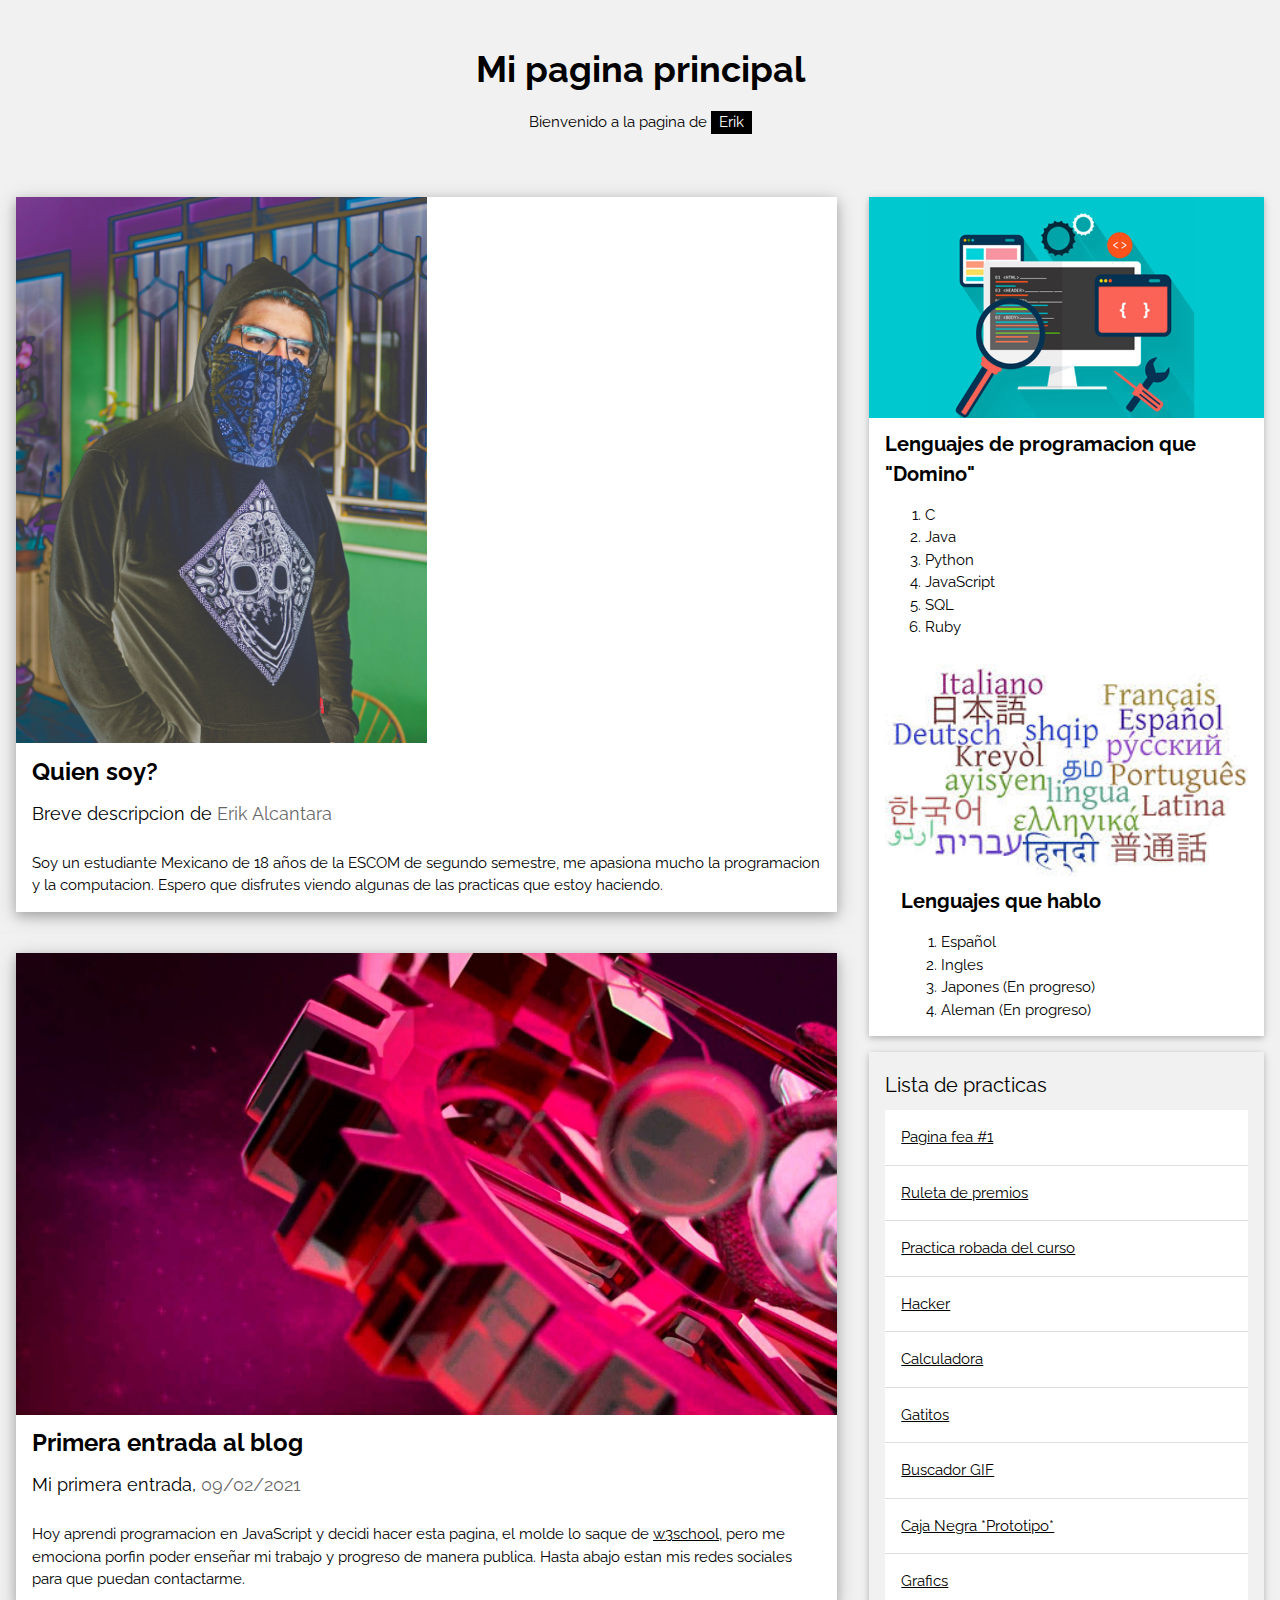
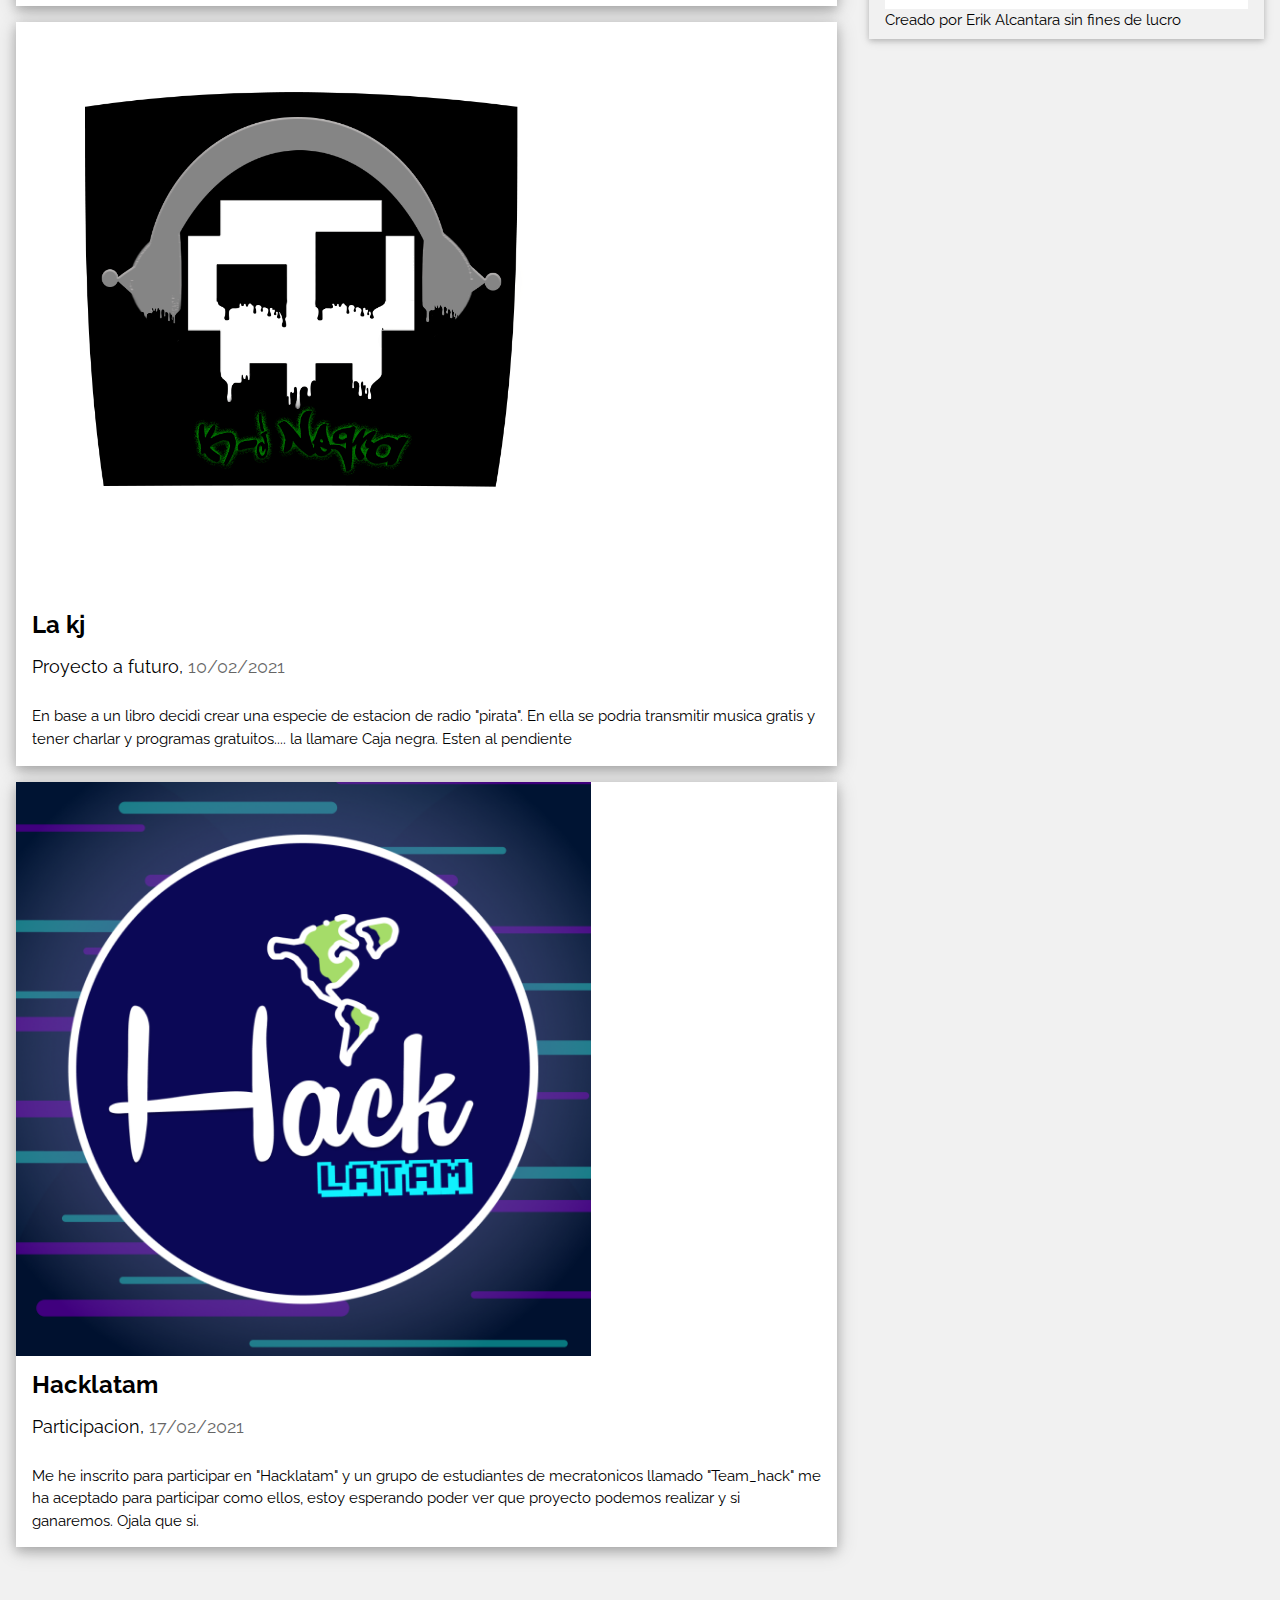
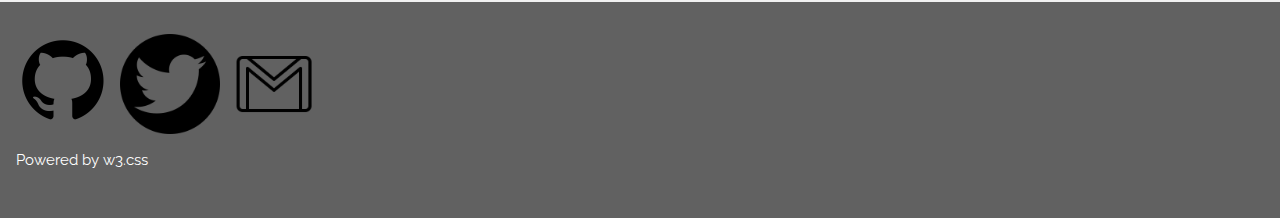
==== index.html @ 6dcd9664 "Updates" ====
<!DOCTYPE html>
<html>
<title>Pagina Principal</title>
<meta charset="UTF-8">
<meta name="viewport" content="width=device-width, initial-scale=1">
<link rel="stylesheet" href="https://www.w3schools.com/w3css/4/w3.css">
<link rel="stylesheet" href="https://fonts.googleapis.com/css?family=Raleway">
<link rel="icon" href="Imagenes/logo.png" />
<style>
body,h1,h2,h3,h4,h5 {font-family: "Raleway", sans-serif}
</style>
<body class="w3-light-grey">

<!-- w3-content defines a container for fixed size centered content, 
and is wrapped around the whole page content, except for the footer in this example -->
<div class="w3-content" style="max-width:1400px">

<!-- Header -->
<header class="w3-container w3-center w3-padding-32"> 
  <h1><b>Mi pagina principal</b></h1>
  <p>Bienvenido a la pagina de <span class="w3-tag">Erik</span></p>
</header>

<!-- Grid -->
<div class="w3-row">

<!-- Blog entries -->
<div class="w3-col l8 s12">
  <!-- Blog entry -->
  <div class="w3-card-4 w3-margin w3-white">
    <img src="Imagenes/yo_edit.jpg" alt="yo" style="width:50%" align="center">
    <div class="w3-container">
      <h3><b>Quien soy?</b></h3>
      <h5>Breve descripcion de <span class="w3-opacity">Erik Alcantara</span></h5>
    </div>

    <div class="w3-container">
      <p>Soy un estudiante Mexicano de 18 a&ntilde;os de la ESCOM de segundo semestre, me apasiona mucho la programacion y la computacion. Espero que disfrutes viendo algunas de las practicas que estoy haciendo.</p>
      <div class="w3-row">
        <div class="w3-col m8 s12">
        </div>
        <div class="w3-col m4 w3-hide-small">
        </div>
      </div>
    </div>
  </div>
  <hr>

  <!-- Blog entry -->
  <div class="w3-card-4 w3-margin w3-white">
  <img src="Imagenes/portada.jpg" alt="Norway" style="width:100%">
    <div class="w3-container">
      <h3><b>Primera entrada al blog</b></h3>
      <h5>Mi primera entrada, <span class="w3-opacity">09/02/2021</span></h5>
    </div>

    <div class="w3-container">
      <p>Hoy aprendi programacion en JavaScript y decidi hacer esta pagina, el molde lo saque de <a href="https://www.w3schools.com/w3css/w3css_templates.asp">w3school</a>, pero me emociona porfin poder ense&ntilde;ar mi trabajo y progreso de manera publica. Hasta abajo estan mis redes sociales para que puedan contactarme.</p>
      <div class="w3-row">
        <div class="w3-col m8 s12">
        </div>
        <div class="w3-col m4 w3-hide-small">
        </div>
      </div>
    </div>
  </div>

  <!-- Blog entry code -->
  <div class="w3-card-4 w3-margin w3-white">
  <img src="Imagenes/kjnegra.png" alt="kj" style="width:70%">
    <div class="w3-container">
      <h3><b>La kj</b></h3>
      <h5>Proyecto a futuro, <span class="w3-opacity">10/02/2021</span></h5>
    </div>

    <div class="w3-container">
      <p>En base a un libro decidi crear una especie de estacion de radio "pirata". En ella se podria transmitir musica gratis y tener charlar y programas gratuitos.... la llamare Caja negra. Esten al pendiente</p>
      <div class="w3-row">
        <div class="w3-col m8 s12">
        </div>
        <div class="w3-col m4 w3-hide-small">
        </div>
      </div>
    </div>
  </div>
  <!-- Blog entry code-->

  <!-- Blog entry code -->
  <div class="w3-card-4 w3-margin w3-white">
  <img src="Imagenes/hacklatam.png" alt="kj" style="width:70%">
    <div class="w3-container">
      <h3><b>Hacklatam</b></h3>
      <h5>Participacion, <span class="w3-opacity">17/02/2021</span></h5>
    </div>

    <div class="w3-container">
      <p>Me he inscrito para participar en "Hacklatam" y un grupo de estudiantes de mecratonicos llamado "Team_hack" me ha aceptado para participar como ellos, estoy esperando poder ver que proyecto podemos realizar y si ganaremos. Ojala que si.</p>
      <div class="w3-row">
        <div class="w3-col m8 s12">
        </div>
        <div class="w3-col m4 w3-hide-small">
        </div>
      </div>
    </div>
  </div>
  <!-- Blog entry code-->

<!-- END BLOG ENTRIES -->
</div>

<!-- Introduction menu -->
<div class="w3-col l4">
  <!-- About Card -->
  <div class="w3-card w3-margin w3-margin-top">
  <img src="Imagenes/lenguajes.jpg" style="width:100%">
    <div class="w3-container w3-white">
      <h4><b>Lenguajes de programacion que "Domino"</b></h4>
      <p><ol>
      	<li>C</li>
      	<li>Java</li>
      	<li>Python</li>
      	<li>JavaScript</li>
      	<li>SQL</li>
      	<li>Ruby</li>
      </ol></p>

  <img src="Imagenes/lenguas.jpg" style="width:100%">
    <div class="w3-container w3-white">
      <h4><b>Lenguajes que hablo</b></h4>
      <p><ol>
      	<li>Espa&ntilde;ol</li>
      	<li>Ingles</li>
      	<li>Japones (En progreso)</li>
      	<li>Aleman (En progreso)</li>
      </ol></p>
    </div>
  </div>
</div>

  <!-- Lista Practicas -->
  <div class="w3-card w3-margin">
  	<div class="w3-container w3-padding">
  		<h4>Lista de practicas</h4>
			<ol class="w3-ul w3-hoverable w3-white">
				<li class="w3-padding-16"><a href="Practica1\index.html">Pagina fea #1</a></li>
				<li class="w3-padding-16"><a href="Practica2\index.html">Ruleta de premios</a></li>
				<li class="w3-padding-16"><a href="Practica3\happyhour-simple\index.html">Practica robada del curso</a></li>
				<li class="w3-padding-16"><a href="Practica4\index.html">Hacker</a></li>
				<li class="w3-padding-16"><a href="Practica5\index.html">Calculadora</a></li>
				<li class="w3-padding-16"><a href="Practica6\index.html">Gatitos</a></li>
				<li class="w3-padding-16"><a href="Practica7\GiphySearch\index.html">Buscador GIF</a></li>
				<li class="w3-padding-16"><a href="Practica8\index.html">Caja Negra *Prototipo*</a></li>
				<li class="w3-padding-16"><a href="Practica9\index.html">Grafics</a></li>
			</ol>
		Creado por Erik Alcantara sin fines de lucro
  </div>
</div>
 
<!-- END Introduction Menu -->
</div>

<!-- END GRID -->
</div><br>

<!-- END w3-content -->
</div>

<!-- Footer -->
<footer class="w3-container w3-dark-grey w3-padding-32 w3-margin-top">
  
  <a href="https://github.com/ErikAlc-cyber"><img src="Imagenes/github.png" width="100" height="100"></a>
  <a href="https://twitter.com/ErikAlcantara11"><img src="Imagenes/twitter.png" width="100" height="100"></a>
  <a href="mailto:erik.alcova@gmail.com"><img src="Imagenes/gmail.png" width="100" height="100"></a>
  <p>Powered by w3.css</p>
</footer>

</body>
</html>
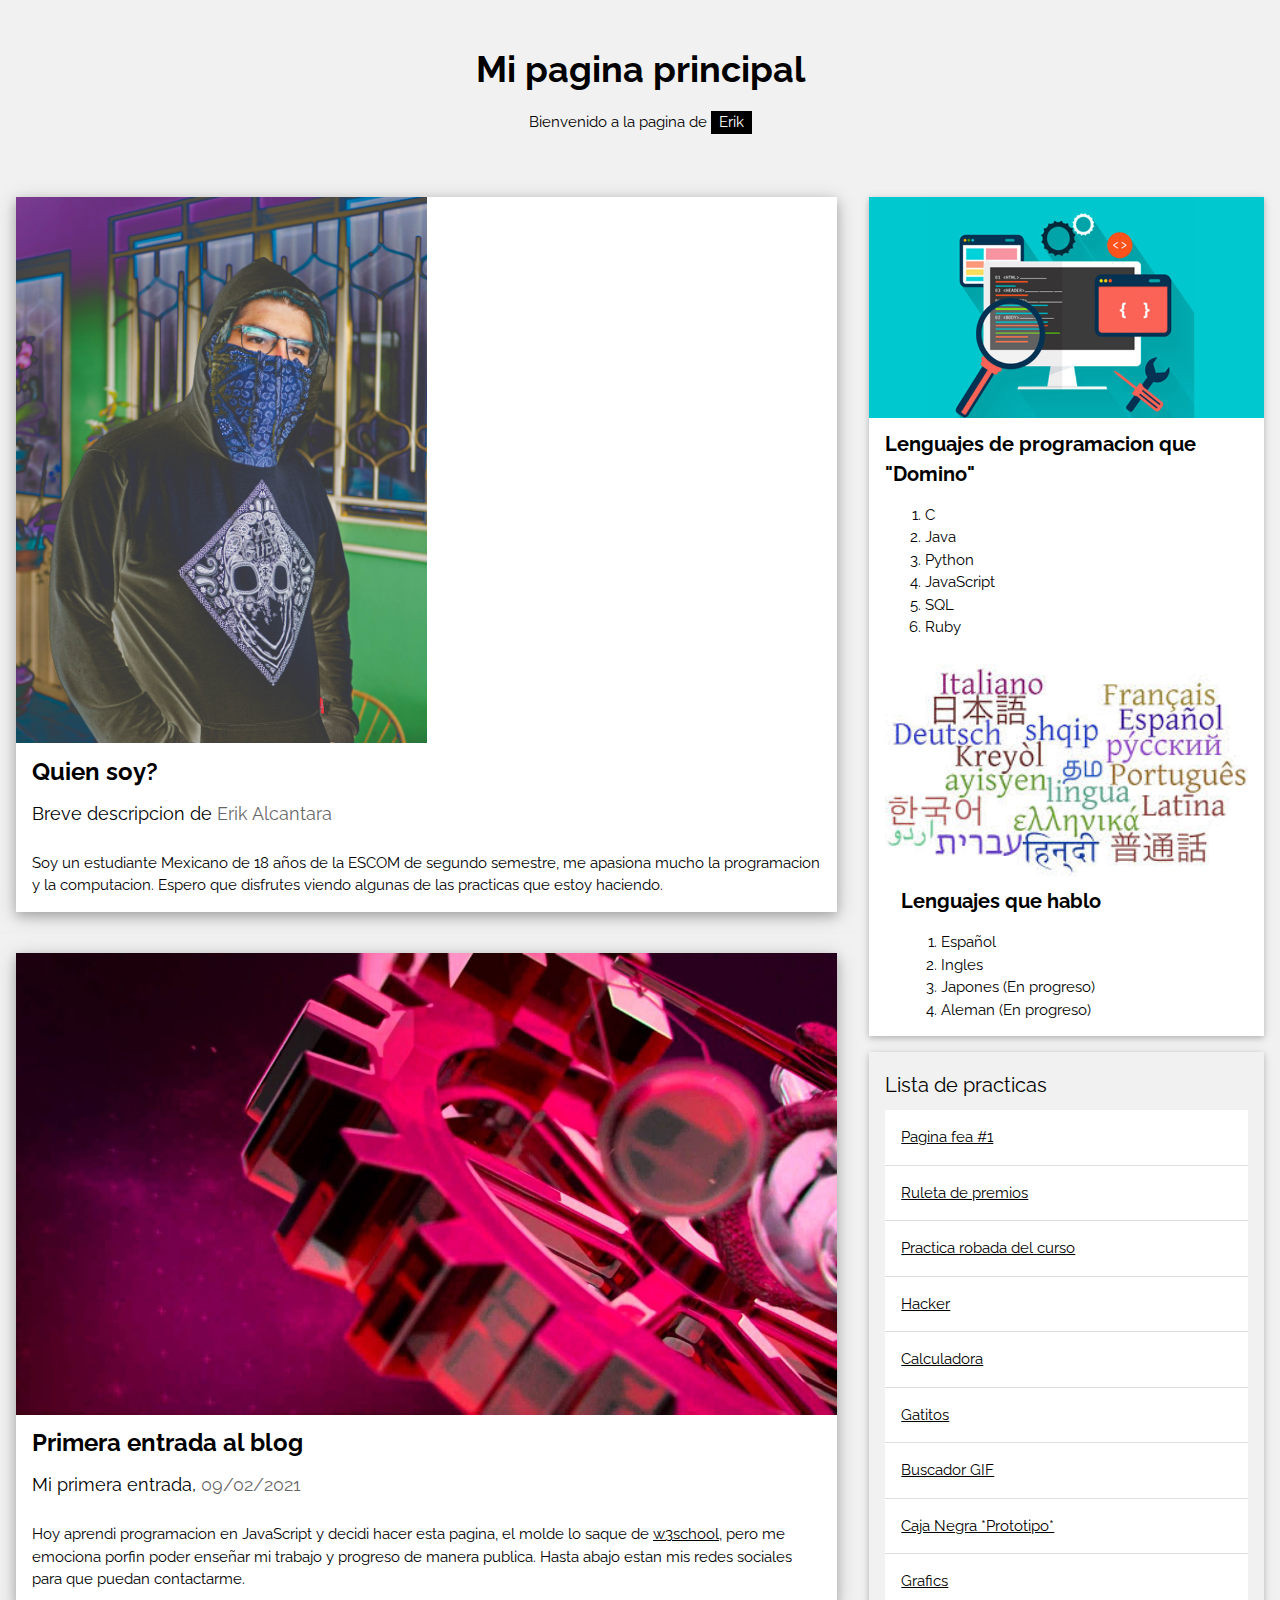
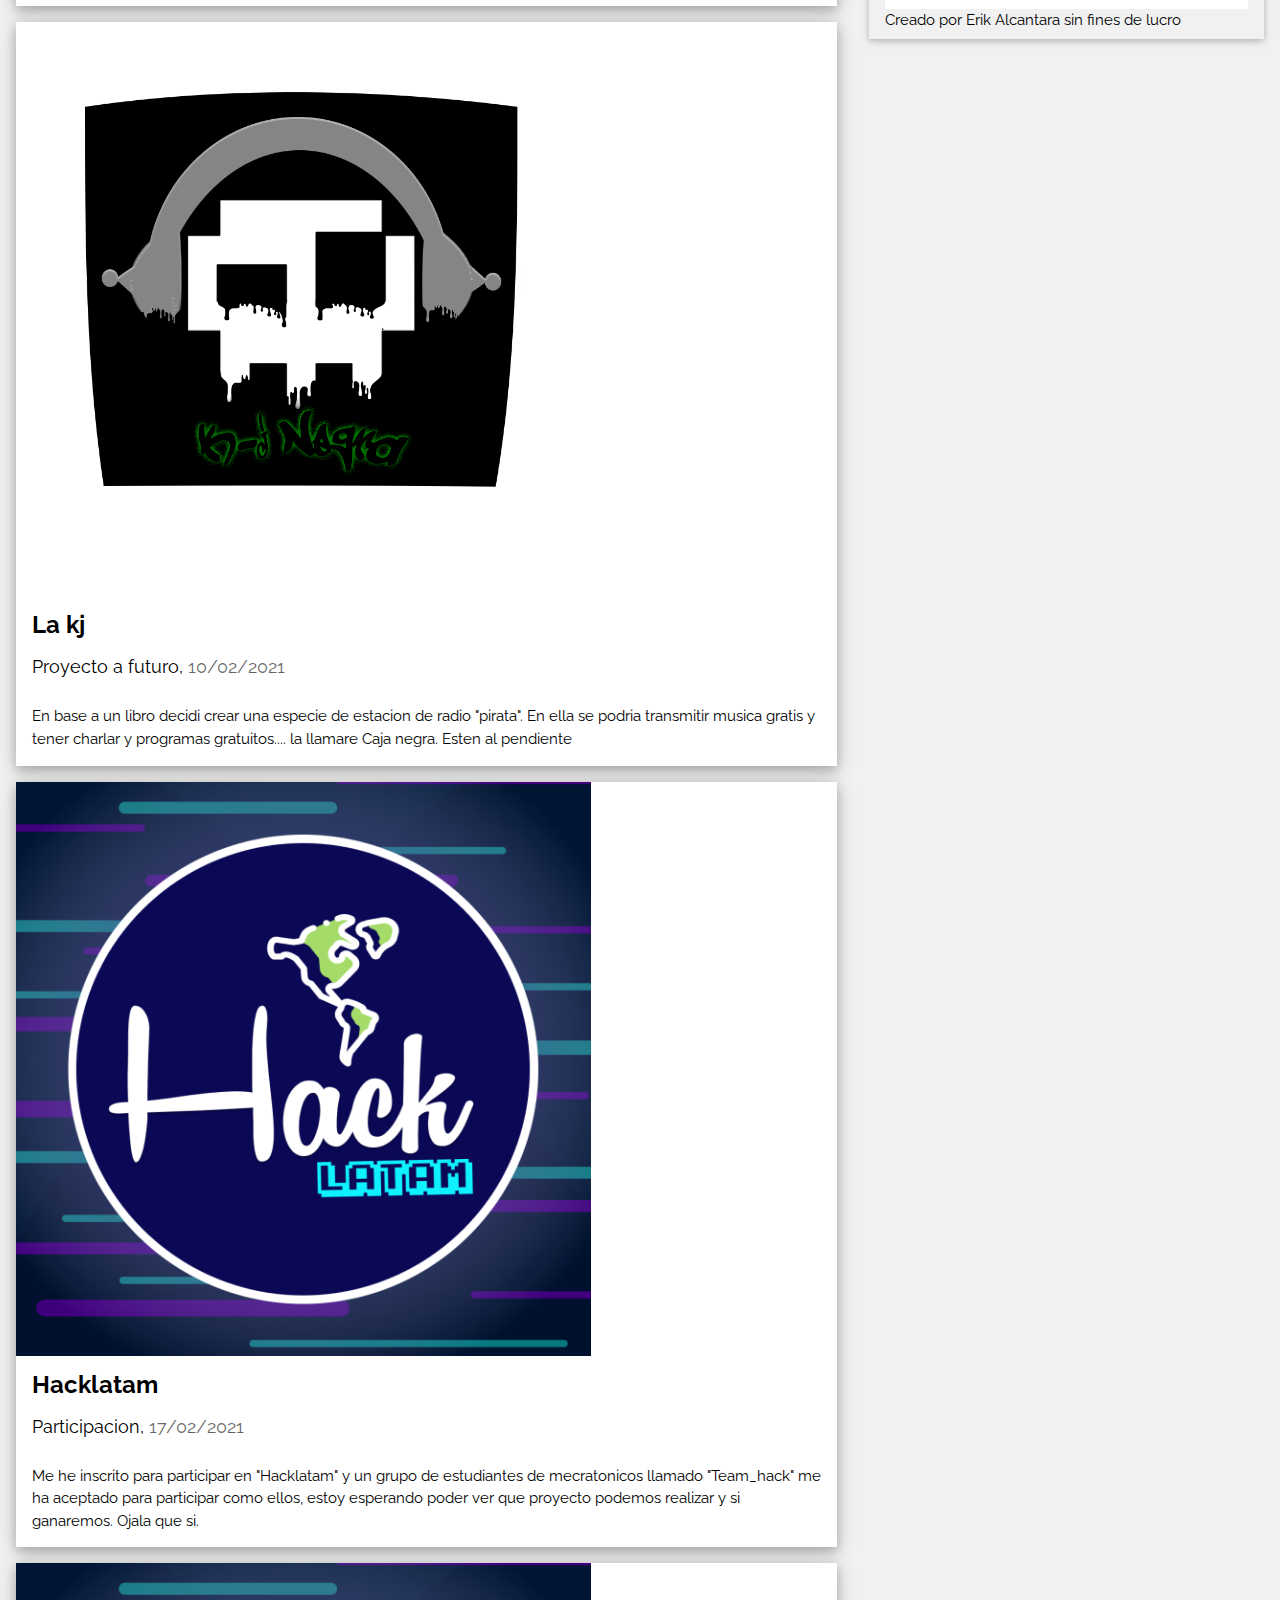
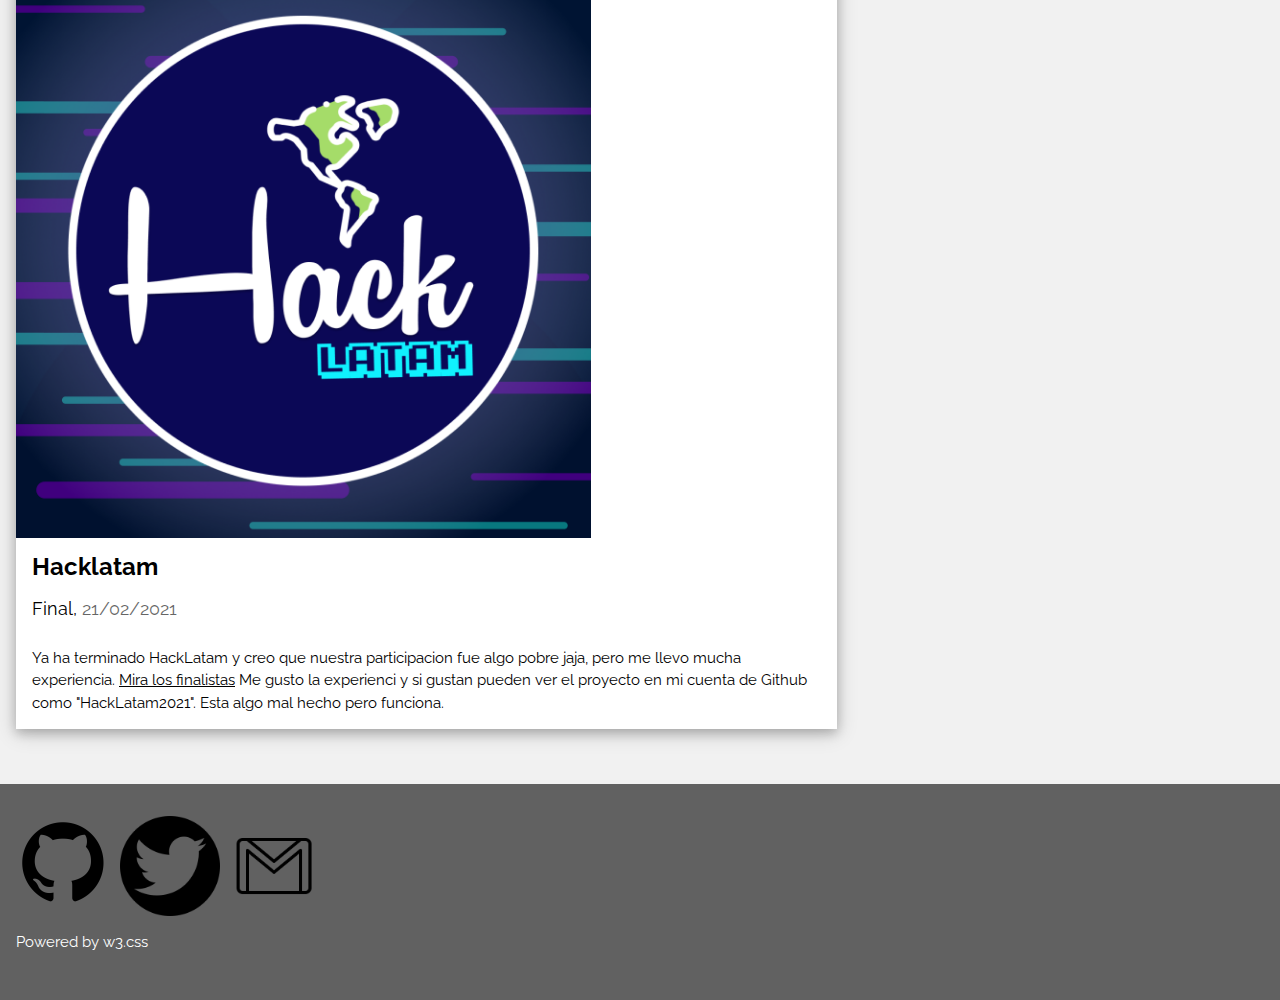
==== commit d0222e45: "Update index.html" ====
--- a/index.html
+++ b/index.html
@@ -105,6 +105,26 @@
   </div>
   <!-- Blog entry code-->
 
+  <!-- Blog entry code -->
+  <div class="w3-card-4 w3-margin w3-white">
+  <img src="Imagenes/hacklatam.png" alt="kj" style="width:70%">
+    <div class="w3-container">
+      <h3><b>Hacklatam</b></h3>
+      <h5>Final, <span class="w3-opacity">21/02/2021</span></h5>
+    </div>
+
+    <div class="w3-container">
+      <p>Ya ha terminado HackLatam y creo que nuestra participacion fue algo pobre jaja, pero me llevo mucha experiencia. <a href="https://www.youtube.com/watch?v=-hPbdi1bNRY">Mira los finalistas</a> Me gusto la experienci y si gustan pueden ver el proyecto en mi cuenta de Github como "HackLatam2021". Esta algo mal hecho pero funciona.</p>
+      <div class="w3-row">
+        <div class="w3-col m8 s12">
+        </div>
+        <div class="w3-col m4 w3-hide-small">
+        </div>
+      </div>
+    </div>
+  </div>
+  <!-- Blog entry code-->
+
 <!-- END BLOG ENTRIES -->
 </div>
 
